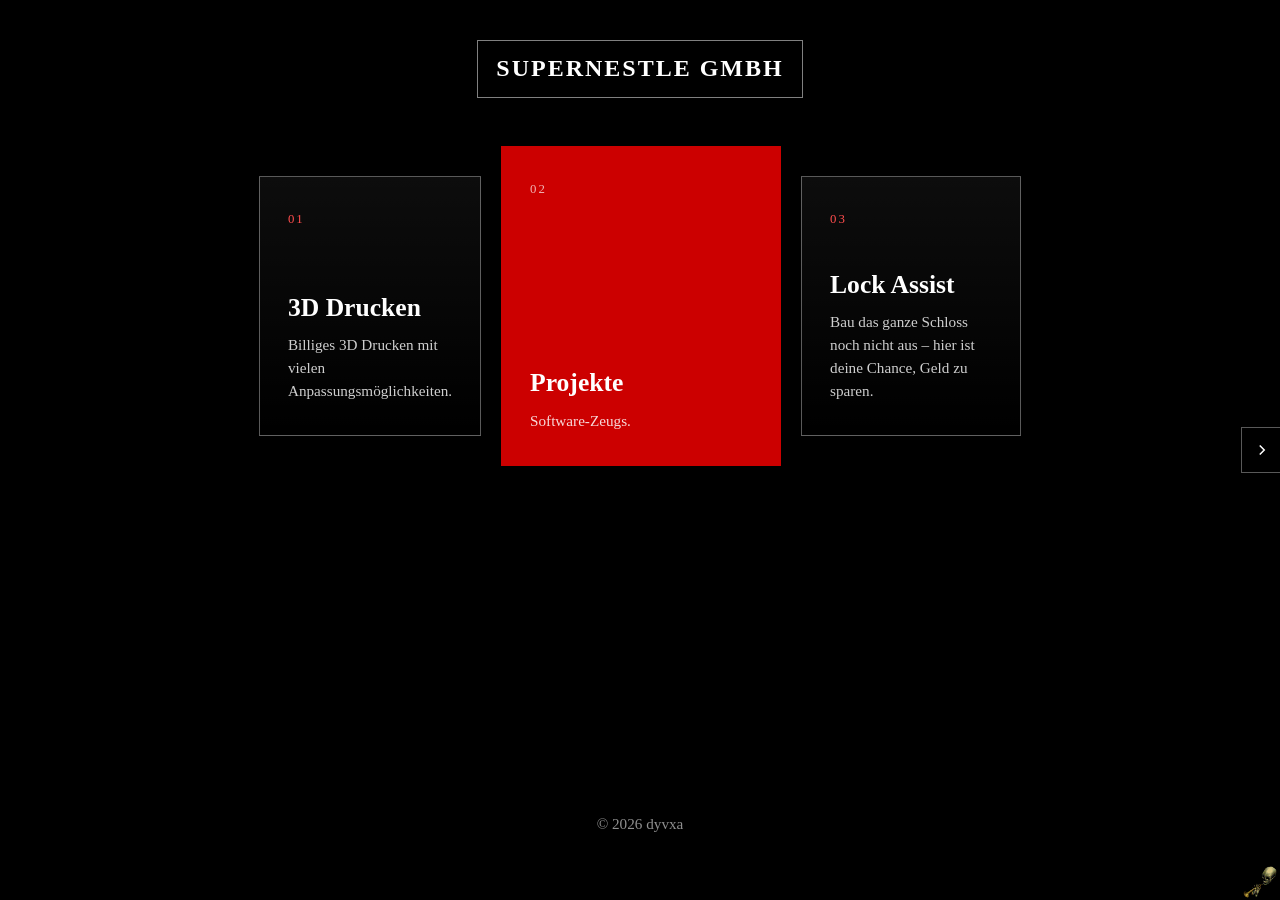
==== index.html @ 5a22e8b3 "Add files via upload" ====
<!DOCTYPE html>
<html lang="de">
<head>
  <meta charset="UTF-8">
  <meta name="viewport" content="width=device-width, initial-scale=1.0">
  <title>Stabil</title>
  <link rel="stylesheet" href="besa.css">
</head>
<body>
  <header>
    <a class="brand" href="index.html">SuperNestle GMBH</a>
  </header>

  <main class="home">
    <nav class="menu">
      <a class="menu-card" href="3d-drucken.html">
        <span class="menu-index">01</span>
        <span class="menu-title">3D Drucken</span>
        <span class="menu-desc">Billiges 3D Drucken mit vielen Anpassungsm&ouml;glichkeiten.</span>
      </a>
      <a class="menu-card featured" href="projekte.html">
        <span class="menu-index">02</span>
        <span class="menu-title">Projekte</span>
        <span class="menu-desc">Software-Zeugs.</span>
      </a>
      <a class="menu-card" href="lock-assist.html">
        <span class="menu-index">03</span>
        <span class="menu-title">Lock Assist</span>
        <span class="menu-desc">Bau das ganze Schloss noch nicht aus &ndash; hier ist deine Chance, Geld zu sparen.</span>
      </a>
    </nav>
  </main>

  <footer>
    <p>&copy; 2026 dyvxa</p>
  </footer>
  <img src="images/gif.gif" alt="" class="corner-gif">
  <script src="script.js"></script>
</body>
</html>
---- besa.css ----
* {
    margin: 0;
    padding: 0;
    box-sizing: border-box;
}

html {
    background-color: #000;
}

body {
    min-height: 100vh;
    display: flex;
    flex-direction: column;
    font-family: "Times New Roman", Times, serif;
    font-size: 18px;
    line-height: 1.65;
    color: #f2f2f2;
    text-align: center;
    overflow-x: hidden;
}

main {
    flex: 1 0 auto;
}

::selection {
    background: #c00;
    color: #fff;
}

a:focus-visible,
button:focus-visible {
    outline: 2px solid #ff4d4d;
    outline-offset: 3px;
}

/* Header */
header {
    padding: 2.5rem 1rem 1.5rem;
}

.brand {
    display: inline-block;
    padding: 8px 18px;
    color: #fff;
    text-decoration: none;
    text-transform: uppercase;
    letter-spacing: 2px;
    font-size: 1.5rem;
    font-weight: 700;
    border: 1px solid rgba(255, 255, 255, 0.5);
    transition: background 0.2s, color 0.2s, border-color 0.2s;
}

.brand:hover {
    background: #fff;
    color: #000;
    border-color: #fff;
}

/* Top navigation */
.top-nav {
    display: flex;
    justify-content: center;
    flex-wrap: wrap;
    gap: 0.5rem 1.5rem;
    margin-top: 1.5rem;
}

.top-nav a {
    padding: 4px 2px;
    color: #b3b3b3;
    text-decoration: none;
    text-transform: uppercase;
    letter-spacing: 1.5px;
    font-size: 0.9rem;
    border-bottom: 2px solid transparent;
    transition: color 0.2s, border-color 0.2s;
}

.top-nav a:hover {
    color: #fff;
}

.top-nav a.active {
    color: #fff;
    border-color: #c00;
}

/* Landing menu */
.home {
    max-width: 1080px;
    margin: 0 auto;
    padding: 1.5rem 1rem 4rem;
}

.menu {
    display: flex;
    flex-wrap: wrap;
    align-items: center;
    justify-content: center;
    gap: 1.25rem;
}

.menu-card {
    position: relative;
    display: flex;
    flex-direction: column;
    gap: 0.75rem;
    flex: 0 0 220px;
    min-height: 260px;
    padding: 2rem 1.75rem;
    text-align: left;
    color: #fff;
    text-decoration: none;
    background: linear-gradient(180deg, rgba(255, 255, 255, 0.05), rgba(255, 255, 255, 0));
    border: 1px solid rgba(255, 255, 255, 0.35);
    transition: transform 0.25s ease, background 0.25s, border-color 0.25s;
}

.menu-card:hover {
    transform: translateY(-6px);
    background: #111;
    border-color: #c00;
}

.menu-index {
    margin-bottom: auto;
    color: #ff4d4d;
    font-size: 0.8rem;
    letter-spacing: 2px;
}

.menu-title {
    font-size: 1.6rem;
    font-weight: 700;
    line-height: 1.15;
}

.menu-desc {
    color: #cfcfcf;
    font-size: 0.95rem;
    line-height: 1.5;
}

.menu-card.featured {
    flex-basis: 280px;
    min-height: 320px;
    background: #c00;
    border-color: #c00;
}

.menu-card.featured:hover {
    background: #a80000;
    border-color: #fff;
}

.menu-card.featured .menu-index {
    color: rgba(255, 255, 255, 0.7);
}

.menu-card.featured .menu-desc {
    color: rgba(255, 255, 255, 0.85);
}

/* Content pages */
.page {
    max-width: 740px;
    margin: 0 auto;
    padding: 1.5rem 1.5rem 4rem;
    text-align: left;
}

.page h1 {
    margin-bottom: 1.25rem;
    padding-bottom: 0.75rem;
    font-size: 2.4rem;
    font-weight: 700;
    line-height: 1.1;
    letter-spacing: 0.5px;
    border-bottom: 2px solid #c00;
}

.lead {
    margin-bottom: 2rem;
    color: #e8e8e8;
    font-size: 1.15rem;
    font-style: italic;
}

.content-block {
    margin-bottom: 2.5rem;
}

.content-block + .content-block {
    padding-top: 1.75rem;
    border-top: 1px solid rgba(255, 255, 255, 0.12);
}

.page h2 {
    margin-bottom: 0.75rem;
    padding-left: 0.75rem;
    font-size: 1.4rem;
    font-weight: 700;
    border-left: 3px solid #c00;
}

.content-block > p {
    margin-bottom: 1rem;
    color: #dedede;
}

/* Price list */
.price-list {
    list-style: none;
    margin-bottom: 1rem;
}

.price-list li {
    display: flex;
    align-items: baseline;
    gap: 0.6rem;
    padding: 0.6rem 0;
    border-bottom: 1px solid rgba(255, 255, 255, 0.08);
}

.price-list li:last-child {
    border-bottom: none;
}

.price-name {
    flex: 0 0 auto;
}

.price-name .unit {
    margin-left: 0.15rem;
    color: #a9a9a9;
    font-size: 0.85rem;
}

.price-dots {
    flex: 1 1 auto;
    min-width: 2rem;
    border-bottom: 1px dotted rgba(255, 255, 255, 0.3);
    transform: translateY(-0.25em);
}

.price-value {
    flex: 0 0 auto;
    font-weight: 700;
    white-space: nowrap;
}

.price-value.sale {
    color: #ff4d4d;
}

.price-value small {
    display: block;
    color: #b0b0b0;
    font-size: 0.75rem;
    font-weight: 400;
    text-align: right;
}

.price-list li.price-label {
    display: block;
    border-bottom: none;
    padding-bottom: 0;
    color: #a9a9a9;
    font-style: italic;
}

.note {
    color: #b9b9b9;
    font-size: 0.95rem;
    font-style: italic;
}

/* Image gallery */
.gallery {
    display: grid;
    grid-template-columns: repeat(2, 1fr);
    gap: 0.75rem;
    margin: 1.25rem 0;
}

.gallery img {
    display: block;
    width: 100%;
    height: auto;
    background: #111;
    border: 1px solid rgba(255, 255, 255, 0.2);
    transition: border-color 0.2s;
}

.gallery img:hover {
    border-color: #c00;
}

/* Footer */
footer {
    flex-shrink: 0;
    padding: 2rem 1rem 4rem;
    color: #8f8f8f;
    font-size: 0.95rem;
}

.back {
    padding-bottom: 1px;
    color: #fff;
    text-decoration: none;
    letter-spacing: 0.5px;
    border-bottom: 1px solid #c00;
}

.back:hover {
    color: #ff4d4d;
}

.corner-gif {
    position: fixed;
    bottom: 0;
    right: 0;
    width: 40px;
    height: auto;
    z-index: -1;
    pointer-events: none;
}

/* Contact panel */
#contactPanel {
    position: fixed;
    top: 50%;
    right: 0;
    width: 260px;
    background: rgba(0, 0, 0, 0.92);
    border: 1px solid rgba(255, 255, 255, 0.35);
    border-right: none;
    z-index: 100;
    transform: translateY(-50%);
    transition: transform 0.35s ease;
}

#contactPanel.retracted {
    transform: translateY(-50%) translateX(100%);
}

#contactToggle {
    position: absolute;
    left: -40px;
    top: 50%;
    transform: translateY(-50%);
    width: 40px;
    height: 46px;
    display: flex;
    align-items: center;
    justify-content: center;
    background: #000;
    color: #fff;
    border: 1px solid rgba(255, 255, 255, 0.35);
    border-right: none;
    font-family: inherit;
    cursor: pointer;
    transition: background 0.2s;
    z-index: 101;
}

#contactToggle:hover {
    background: #c00;
}

#contactToggle svg {
    width: 18px;
    height: 18px;
    fill: none;
    stroke: currentColor;
    stroke-width: 2;
    transition: transform 0.35s ease;
}

#contactPanel.retracted #contactToggle svg {
    transform: rotate(180deg);
}

.contact-inner {
    padding: 1.15rem;
}

.contact-title {
    margin-bottom: 0.75rem;
    padding-bottom: 0.5rem;
    color: #ff4d4d;
    text-transform: uppercase;
    letter-spacing: 2px;
    font-size: 0.8rem;
    border-bottom: 1px solid rgba(255, 255, 255, 0.2);
}

.contact-link {
    display: flex;
    align-items: center;
    gap: 10px;
    padding: 7px 6px;
    color: #f2f2f2;
    text-decoration: none;
    font-size: 15px;
    text-align: left;
    border: 1px solid transparent;
    transition: background 0.2s, border-color 0.2s;
}

.contact-link:hover {
    background: rgba(255, 0, 0, 0.12);
    border-color: rgba(255, 255, 255, 0.15);
}

.contact-icon {
    width: 18px;
    height: 18px;
    fill: currentColor;
    flex-shrink: 0;
}

.contact-name {
    margin-top: 0.75rem;
    padding-top: 0.75rem;
    color: #bdbdbd;
    font-size: 0.9rem;
    font-style: italic;
    letter-spacing: 1px;
    border-top: 1px solid rgba(255, 255, 255, 0.2);
}

/* Responsive */
@media (max-width: 640px) {
    body {
        font-size: 17px;
    }

    .brand {
        font-size: 1.15rem;
        letter-spacing: 1.5px;
        padding: 6px 12px;
    }

    .top-nav {
        gap: 0.25rem 1rem;
    }

    .top-nav a {
        font-size: 0.8rem;
    }

    .menu {
        flex-direction: column;
    }

    .menu-card,
    .menu-card.featured {
        flex-basis: auto;
        width: 100%;
        max-width: 340px;
        min-height: 190px;
        padding: 1.5rem;
    }

    .page {
        padding: 1rem 1.25rem 3rem;
    }

    .page h1 {
        font-size: 1.8rem;
    }

    .gallery {
        grid-template-columns: 1fr;
    }

    #contactPanel {
        width: 230px;
    }

    .contact-link {
        font-size: 14px;
    }
}
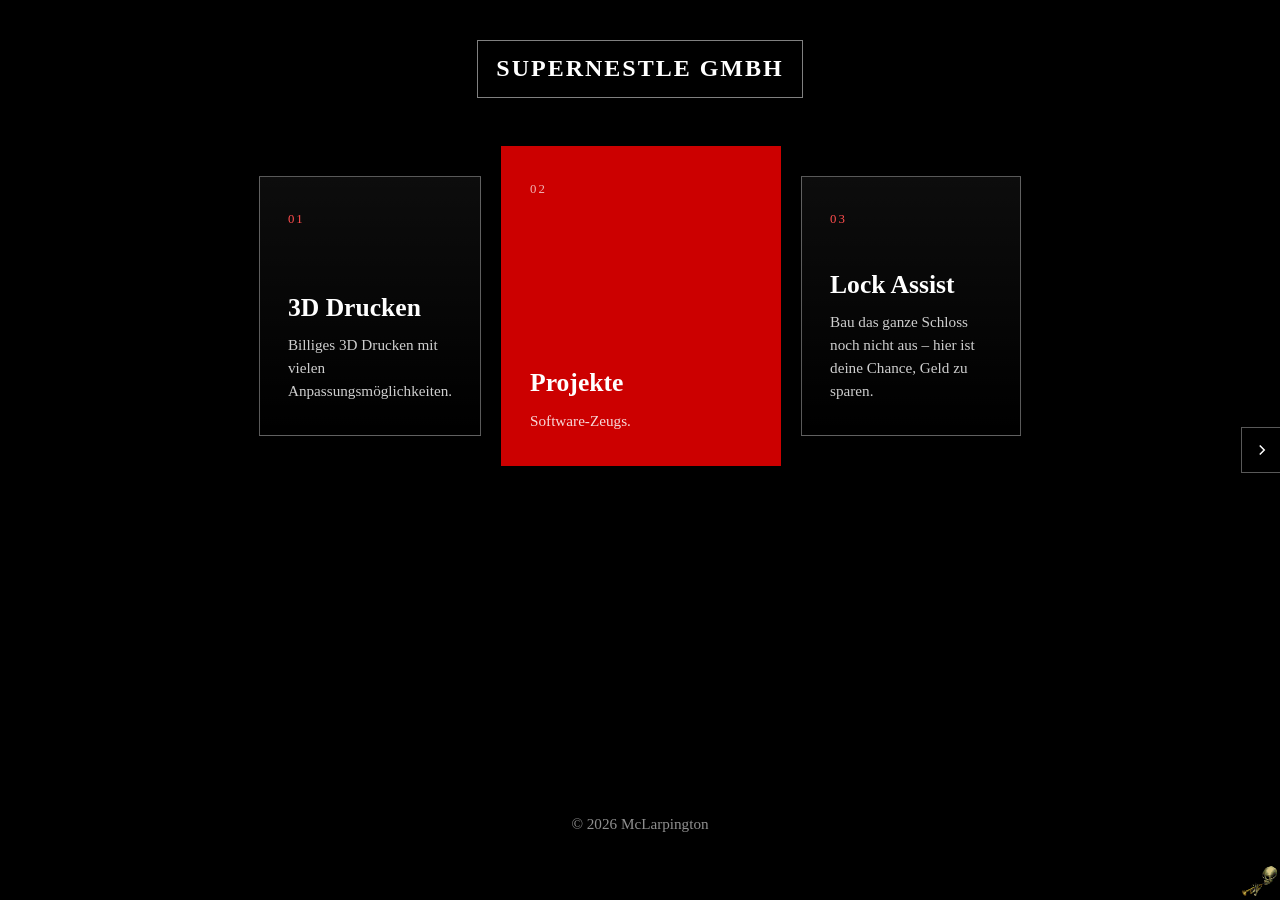
==== commit 1d9d371e: "Add files via upload" ====
--- a/index.html
+++ b/index.html
@@ -32,7 +32,7 @@
   </main>
 
   <footer>
-    <p>&copy; 2026 dyvxa</p>
+    <p>&copy; 2026 McLarpington</p>
   </footer>
   <img src="images/gif.gif" alt="" class="corner-gif">
   <script src="script.js"></script>
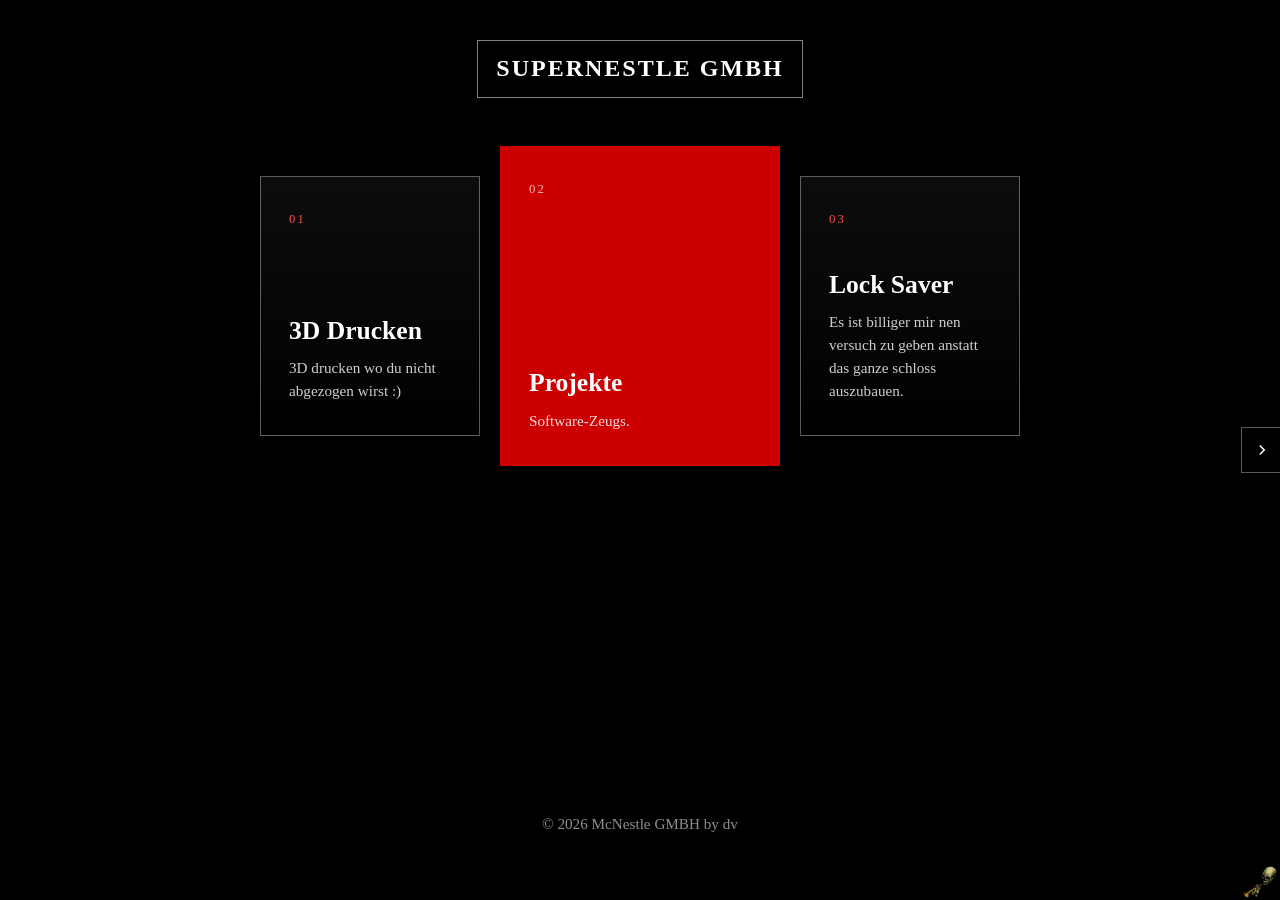
==== commit 9135f687: "Update menu descriptions and footer text" ====
--- a/index.html
+++ b/index.html
@@ -16,7 +16,7 @@
       <a class="menu-card" href="3d-drucken.html">
         <span class="menu-index">01</span>
         <span class="menu-title">3D Drucken</span>
-        <span class="menu-desc">Billiges 3D Drucken mit vielen Anpassungsm&ouml;glichkeiten.</span>
+        <span class="menu-desc">3D drucken wo du nicht abgezogen wirst :) </span>
       </a>
       <a class="menu-card featured" href="projekte.html">
         <span class="menu-index">02</span>
@@ -25,14 +25,14 @@
       </a>
       <a class="menu-card" href="lock-assist.html">
         <span class="menu-index">03</span>
-        <span class="menu-title">Lock Assist</span>
-        <span class="menu-desc">Bau das ganze Schloss noch nicht aus &ndash; hier ist deine Chance, Geld zu sparen.</span>
+        <span class="menu-title">Lock Saver</span>
+        <span class="menu-desc">Es ist billiger mir nen versuch zu geben anstatt das ganze schloss auszubauen.</span>
       </a>
     </nav>
   </main>
 
   <footer>
-    <p>&copy; 2026 McLarpington</p>
+    <p>&copy; 2026 McNestle GMBH by dv</p>
   </footer>
   <img src="images/gif.gif" alt="" class="corner-gif">
   <script src="script.js"></script>
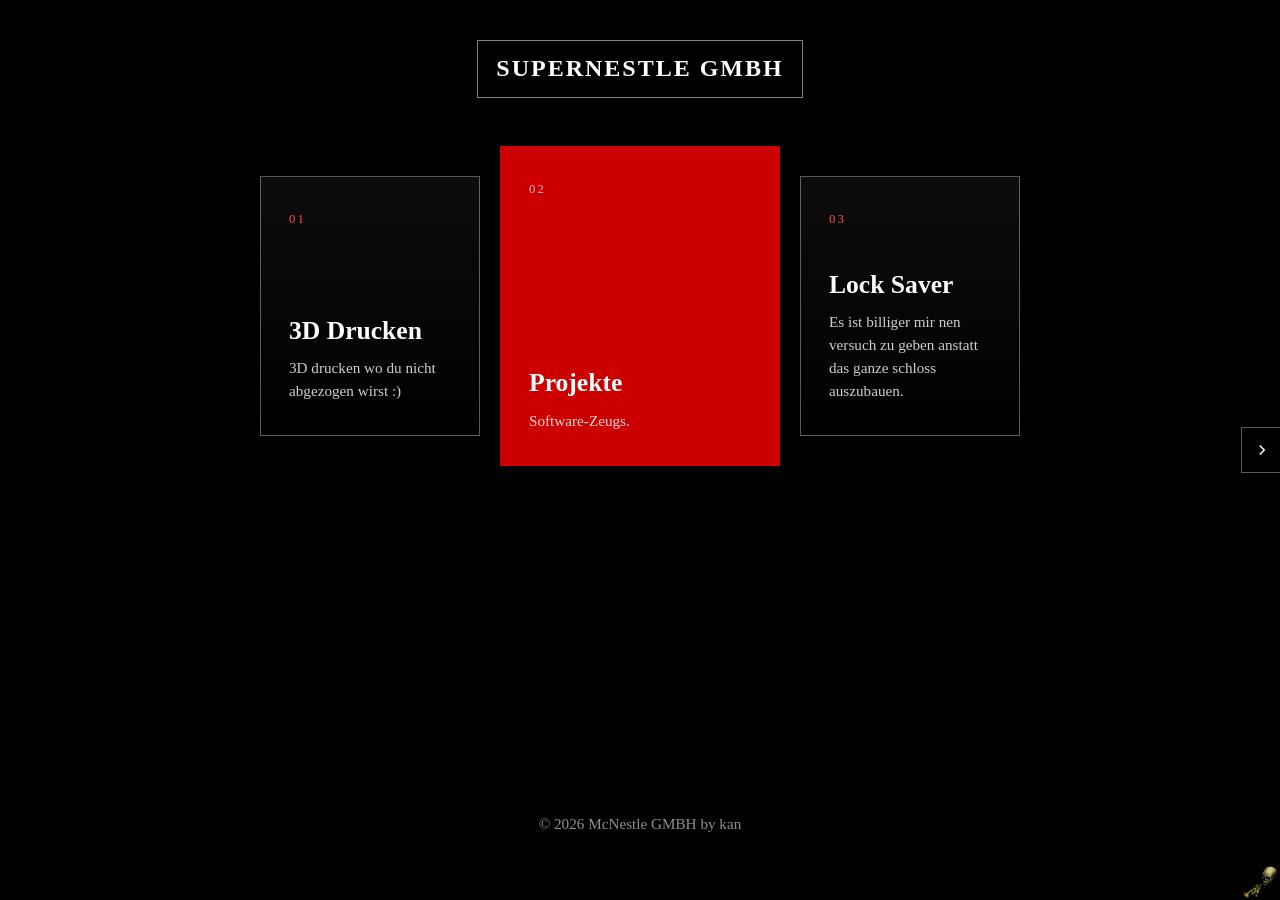
==== commit f00779b3: "Update footer copyright attribution to 'kan'" ====
--- a/index.html
+++ b/index.html
@@ -32,7 +32,7 @@
   </main>
 
   <footer>
-    <p>&copy; 2026 McNestle GMBH by dv</p>
+    <p>&copy; 2026 McNestle GMBH by kan</p>
   </footer>
   <img src="images/gif.gif" alt="" class="corner-gif">
   <script src="script.js"></script>
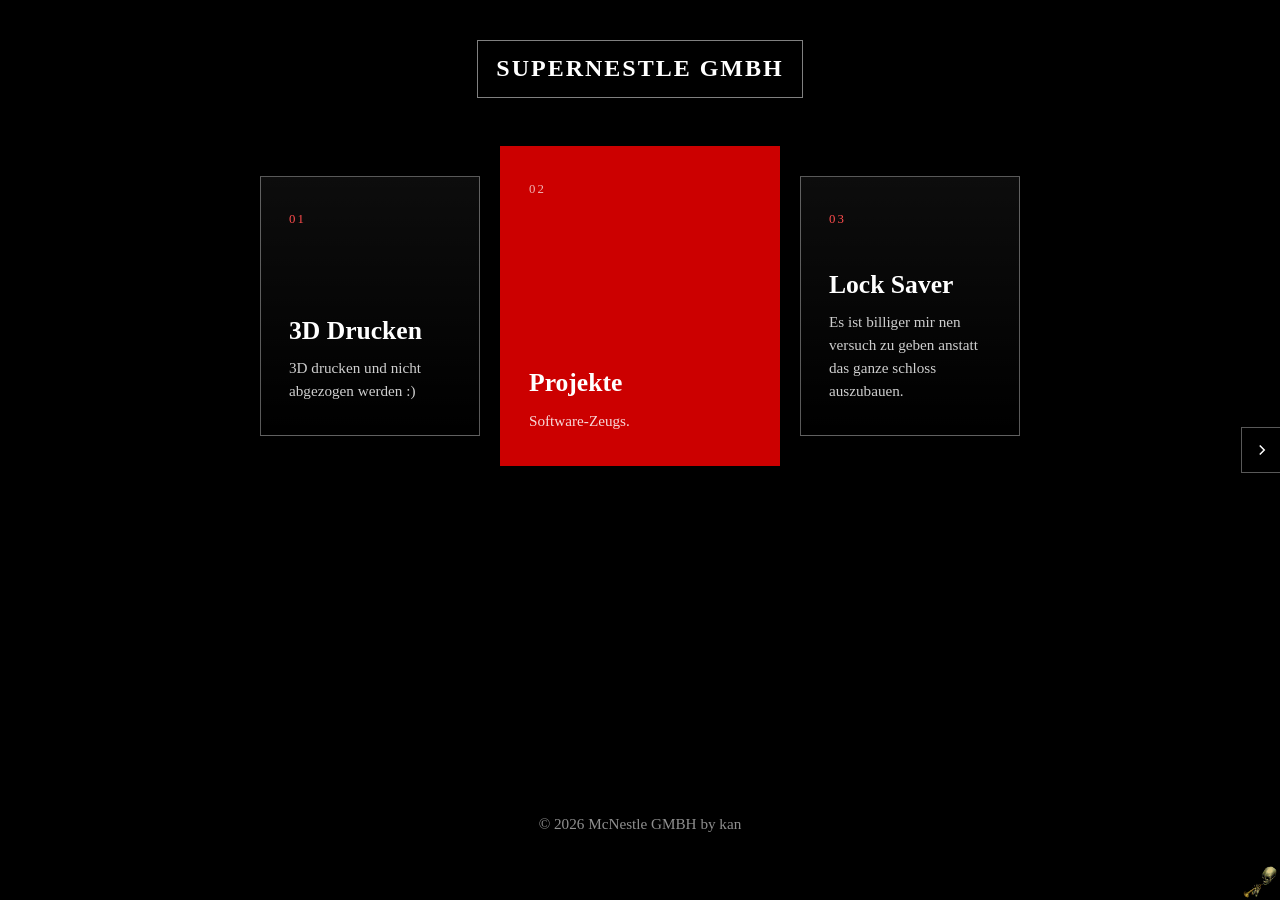
==== commit 1081aad4: "Update menu description for 3D Drucken" ====
--- a/index.html
+++ b/index.html
@@ -16,7 +16,7 @@
       <a class="menu-card" href="3d-drucken.html">
         <span class="menu-index">01</span>
         <span class="menu-title">3D Drucken</span>
-        <span class="menu-desc">3D drucken wo du nicht abgezogen wirst :) </span>
+        <span class="menu-desc">3D drucken und nicht abgezogen werden :) </span>
       </a>
       <a class="menu-card featured" href="projekte.html">
         <span class="menu-index">02</span>
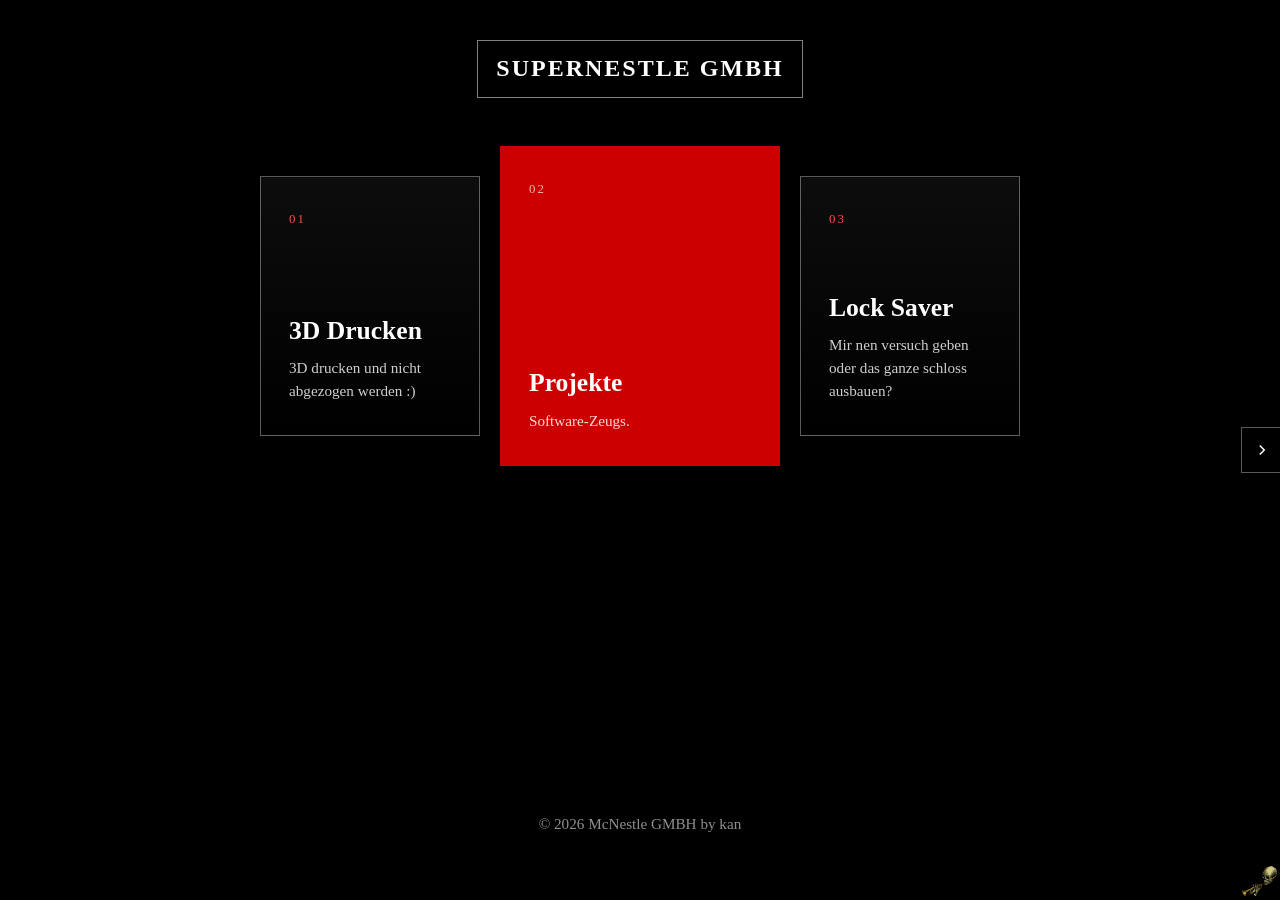
==== commit 99726bab: "Update description text for Lock Saver menu item" ====
--- a/index.html
+++ b/index.html
@@ -26,7 +26,7 @@
       <a class="menu-card" href="lock-assist.html">
         <span class="menu-index">03</span>
         <span class="menu-title">Lock Saver</span>
-        <span class="menu-desc">Es ist billiger mir nen versuch zu geben anstatt das ganze schloss auszubauen.</span>
+        <span class="menu-desc">Mir nen versuch geben oder das ganze schloss ausbauen?</span>
       </a>
     </nav>
   </main>
